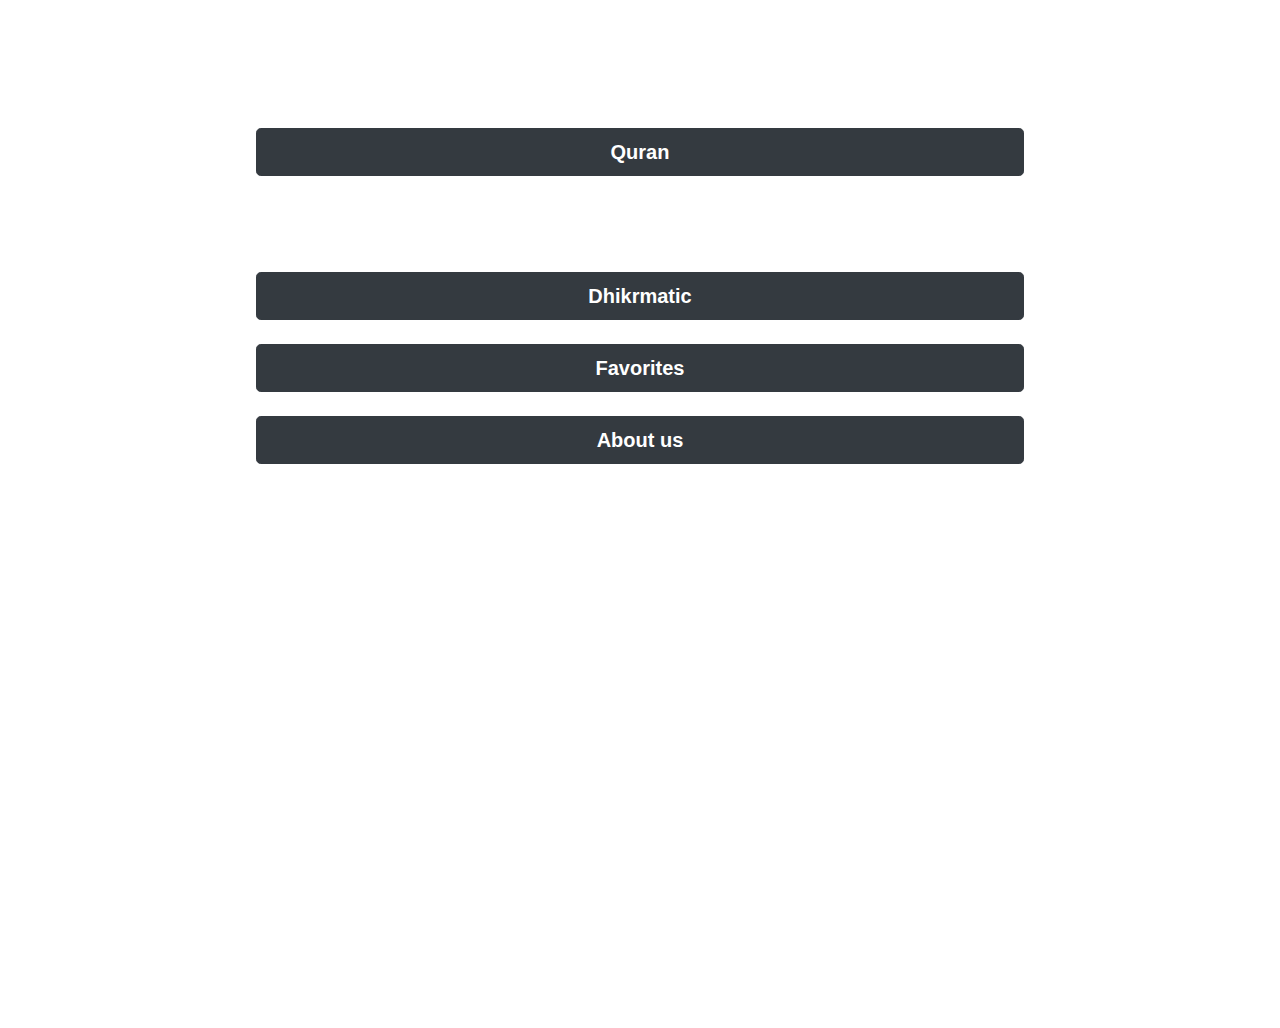
==== index.html @ bc7adff0 "index" ====
<!DOCTYPE html>
<html lang="en">

<head>
	<meta charset="UTF-8">
	<meta name="viewport" content="width=device-width, initial-scale=1">
	<title>Kur'an-ı Kerim</title>
	<link rel="shortcut icon" href="assets/image/favicon.png" type="image/x-icon">
	<link rel="stylesheet" href="https://stackpath.bootstrapcdn.com/bootstrap/4.4.1/css/bootstrap.min.css"
		integrity="sha384-Vkoo8x4CGsO3+Hhxv8T/Q5PaXtkKtu6ug5TOeNV6gBiFeWPGFN9MuhOf23Q9Ifjh" crossorigin="anonymous">
	<link rel="stylesheet" href="https://cdnjs.cloudflare.com/ajax/libs/font-awesome/5.13.0/css/all.min.css">
	<link rel="stylesheet" href="assets/style.css">	
</head>

<body class="bg-home-screen">
	<main>
		<div class="menu">
			<button id="quran" class="btn btn-dark btn-block btn-lg font-weight-bold ">Kur'an-ı Kerim</button><br>
			<button id="dua" class="btn btn-dark btn-block btn-lg font-weight-bold ">Namaz Duaları</button><br>
			<button id="sure" class="btn btn-dark btn-block btn-lg font-weight-bold ">Namaz Sûreleri</button><br>
			<button id="abdest" class="btn btn-dark btn-block btn-lg font-weight-bold ">Abdest</button><br>
			<button id="sayac" class="btn btn-dark btn-block btn-lg font-weight-bold ">Zikirmatik</button><br>
			<button id="bookmark" class="btn btn-dark btn-block btn-lg font-weight-bold ">Favoriler</button><br>
			<button id="about" class="btn btn-dark btn-block btn-lg font-weight-bold ">Hakkımızda</button><br>
		</div>
	</main>

	<script src="https://ajax.googleapis.com/ajax/libs/jquery/3.4.1/jquery.min.js"></script>
	<script src="https://cdnjs.cloudflare.com/ajax/libs/popper.js/1.16.0/umd/popper.min.js"></script>
	<script src="https://maxcdn.bootstrapcdn.com/bootstrap/4.4.1/js/bootstrap.min.js"></script>
	<script src="./assets/script.js"></script>
	<script>
		var userLang = navigator.language || navigator.userLanguage; 
		if (userLang != "tr" ){
			indexPage();
			document.querySelector('#quran').innerHTML = "Quran";
			document.querySelector('#sayac').innerHTML = "Dhikrmatic";
			document.querySelector('#bookmark').innerHTML = "Favorites";
			document.querySelector('#about').innerHTML = "About us";
			document.querySelector('#dua').style.display = "none";
			document.querySelector('#sure').style.display = "none";
			document.querySelector('#abdest').style.display = "none";

		} else {
			indexPage();
			
		}		
	</script>
</body>

</html>
---- assets/style.css ----
@font-face {
    font-family: "mequran";
    src: url('./me_quran.ttf');
    font-weight: bold;
}

* {
    padding: 0;
    margin: 0;
}

a {
    text-decoration: none;
}


.bg-home-screen {
    background-image: url("image/bg4.png");
}

.full-screen {
    font-size: 2em;
    position: absolute;
    top: 1em;
    right: 1em;
}


.menu {
    width: 60%;
    margin: 0 auto;
    margin-top: 15%;
}

.item-menu {
    margin: 5px;
}

footer {
    position: absolute;
    bottom: 0;
    text-align: center;
    padding: 1em;
    width: 100%;
    line-height: 0;
    height: 2.5em;
}

footer a {
    color: white;
}


.header-quran {
    width: 100%;
    height: 3em;
    display: flex;
    position: sticky;
    top: 0;
}

.header-quran .baslik {
    margin-top: 0.5em;
    height: 100%;
    
    flex-basis: 50%;
    font-weight: bold;
    font-size: 1.2em;
}

.header-quran .ikon {
    text-align: right;
    flex-basis: 50%;
}

.header-quran i {
    margin-top: 0.8em;
    margin-right: 1em;
}

.no_s {
    border-radius: 50%;
    width: 2.5em;
    height: 2.5em;
    margin-top: 0;

    border: 2px solid #8FD19E;
    top: 0;
    text-align: center;
    line-height: 2.3em;
}


.td1 {
    padding: 0;
}

.td2 {
    line-height: 2.5em;
}


.strong {
    font-weight: 450;
}


.list-item {
    display: flex;
    border-bottom: 0.02em solid #6C757D;
    padding-bottom: .5rem;
}

.list-item:last-child {
    border-bottom: none;
}

.item-icon {
    flex-basis: 13%;
    text-align: center;
}

.item-icon .no-ayat,
.item-icon i {
    margin-top: 1.4em;

}

.item-yazi {
    flex-basis: 75%;
   
}

.yazi-tr {
    font-weight: bold;
    font-size: 1.6em;
    line-height: 1em;
    margin-bottom: .5em;
    
   
}

.yazi-en {
    font-style: bold;
    font-size: 1.6em;
    line-height: 1em;
    margin-bottom: .5em;
   
}

.yazi-arab {
    font-family: 'mequran';
    text-align: right;
    margin-top: 1.2em;
    font-size: 2.4em;
    line-height: 2.6em;
    margin-bottom: 1em;
}




.no-ayat {
    border: 2px solid #218838;
    width: 2em;
    text-align: center;
    border-radius: 50%;
    margin: 0 auto;
    margin-top: 0.5em;
}

body{
    height: 100vh;
} 
.container{
    height: 100%;
}


.card-body .kata {
    display: inline;
    flex-basis: 80%;
}

.card-body .jam {
    display: inline;
    flex-basis: 20%;
}

.card-body .kata,
.card-body .jam {
    font-size: 1.2em;
}

.card {
    height: 4em;
}


/* About */
.about {
    max-width: 95%;
}

.about-baslik {
    margin-top: 0.5em;
    height: 100%;
    margin-left: 1em;
    font-weight: bold;
    font-size: 1.2em;
}

.about-ikon {
    line-height: 2em;
}

.loading {
    margin-top: 50%;
}

.toast{
    position: fixed;
    top: 50%;
}


@media only screen and (min-width: 1000px) {
    .menu{
        margin-top: 10%;
    }
    .loading{
        margin-top: 15%;
    }
}

/* Counter Styles */
#counterContainer {
    display: flex;
    flex-direction: column;
    justify-content: center;
    align-items: center;
    
  }
  
  #counterNumber {
    font-size: 10rem;
    margin-bottom: 2rem;
  }
  
  #counterButtons {
    display: flex;
  }
  
  #counterButtons button {
    font-size: 2rem;
    padding: 1rem;
    margin: 0 0.5rem;
    border: none;
    border-radius: 5px;    
    color: #fff;
    cursor: pointer;
  }
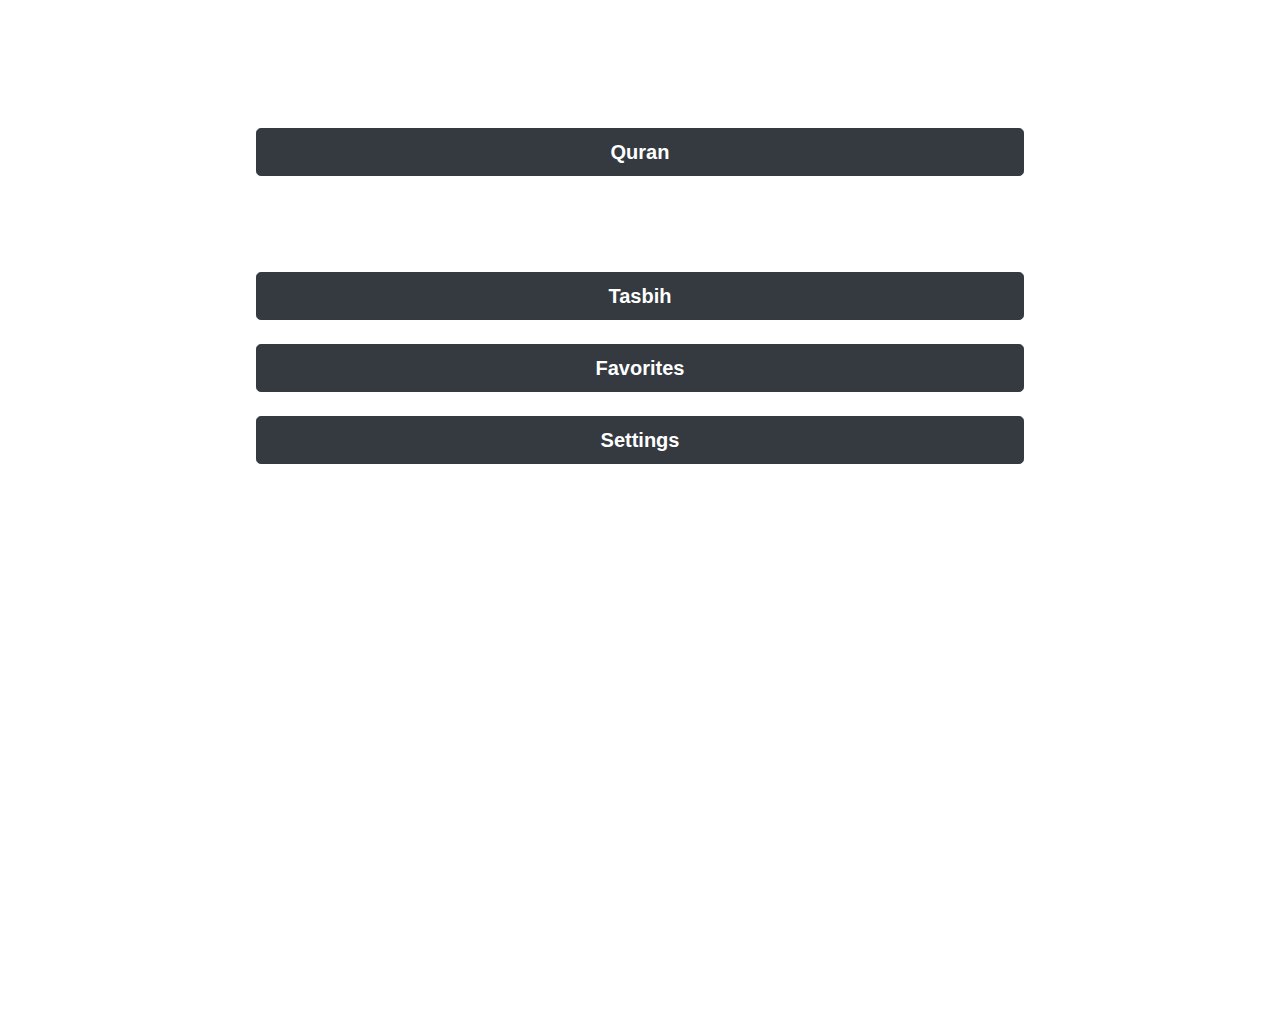
==== commit b16d45da: "updated" ====
--- a/index.html
+++ b/index.html
@@ -15,13 +15,13 @@
 <body class="bg-home-screen">
 	<main>
 		<div class="menu">
-			<button id="quran" class="btn btn-dark btn-block btn-lg font-weight-bold ">Kur'an-ı Kerim</button><br>
+			<button id="quran" class="btn btn-dark btn-block btn-lg font-weight-bold ">Quran</button><br>
 			<button id="dua" class="btn btn-dark btn-block btn-lg font-weight-bold ">Namaz Duaları</button><br>
 			<button id="sure" class="btn btn-dark btn-block btn-lg font-weight-bold ">Namaz Sûreleri</button><br>
 			<button id="abdest" class="btn btn-dark btn-block btn-lg font-weight-bold ">Abdest</button><br>
-			<button id="sayac" class="btn btn-dark btn-block btn-lg font-weight-bold ">Zikirmatik</button><br>
-			<button id="bookmark" class="btn btn-dark btn-block btn-lg font-weight-bold ">Favoriler</button><br>
-			<button id="about" class="btn btn-dark btn-block btn-lg font-weight-bold ">Hakkımızda</button><br>
+			<button id="sayac" class="btn btn-dark btn-block btn-lg font-weight-bold ">Tasbih</button><br>
+			<button id="bookmark" class="btn btn-dark btn-block btn-lg font-weight-bold ">Favorites</button><br>
+			<button id="about" class="btn btn-dark btn-block btn-lg font-weight-bold ">Settings</button><br>
 		</div>
 	</main>
 
@@ -30,21 +30,24 @@
 	<script src="https://maxcdn.bootstrapcdn.com/bootstrap/4.4.1/js/bootstrap.min.js"></script>
 	<script src="./assets/script.js"></script>
 	<script>
-		var userLang = navigator.language || navigator.userLanguage; 
-		if (userLang != "tr" ){
+		const langValue = localStorage.getItem("langValue");
+		loadLanguage();
+		if (langValue == "tr" ){
 			indexPage();
-			document.querySelector('#quran').innerHTML = "Quran";
-			document.querySelector('#sayac').innerHTML = "Dhikrmatic";
-			document.querySelector('#bookmark').innerHTML = "Favorites";
-			document.querySelector('#about').innerHTML = "About us";
+			document.querySelector('#quran').innerHTML = "Kur'an-ı Kerim";
+			document.querySelector('#sayac').innerHTML = "Zikirmatik";
+			document.querySelector('#bookmark').innerHTML = "Favoriler";
+			document.querySelector('#about').innerHTML = "Ayarlar";
+			
+
+		} else {
+			indexPage();
 			document.querySelector('#dua').style.display = "none";
 			document.querySelector('#sure').style.display = "none";
 			document.querySelector('#abdest').style.display = "none";
-
-		} else {
-			indexPage();
 			
 		}		
+		
 	</script>
 </body>
 
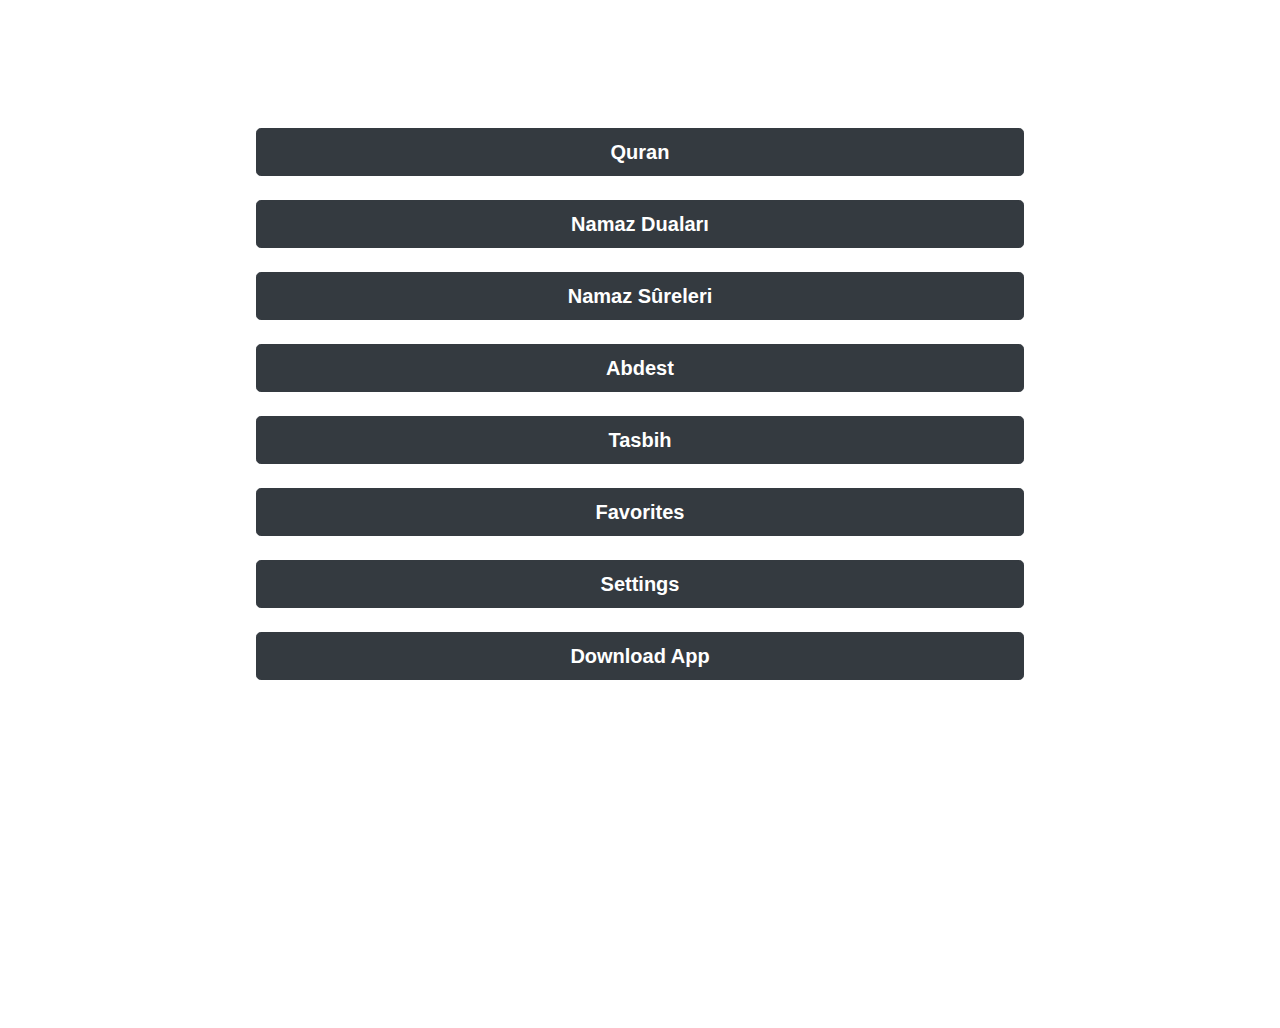
==== commit 88d9a30e: "updated" ====
--- a/index.html
+++ b/index.html
@@ -9,7 +9,7 @@
 	<link rel="stylesheet" href="https://stackpath.bootstrapcdn.com/bootstrap/4.4.1/css/bootstrap.min.css"
 		integrity="sha384-Vkoo8x4CGsO3+Hhxv8T/Q5PaXtkKtu6ug5TOeNV6gBiFeWPGFN9MuhOf23Q9Ifjh" crossorigin="anonymous">
 	<link rel="stylesheet" href="https://cdnjs.cloudflare.com/ajax/libs/font-awesome/5.13.0/css/all.min.css">
-	<link rel="stylesheet" href="assets/style.css">	
+	<link rel="stylesheet" href="assets/style.css">
 </head>
 
 <body class="bg-home-screen">
@@ -22,6 +22,7 @@
 			<button id="sayac" class="btn btn-dark btn-block btn-lg font-weight-bold ">Tasbih</button><br>
 			<button id="bookmark" class="btn btn-dark btn-block btn-lg font-weight-bold ">Favorites</button><br>
 			<button id="about" class="btn btn-dark btn-block btn-lg font-weight-bold ">Settings</button><br>
+			<button id="app" class="btn btn-dark btn-block btn-lg font-weight-bold ">Download App</button><br>
 		</div>
 	</main>
 
@@ -31,23 +32,29 @@
 	<script src="./assets/script.js"></script>
 	<script>
 		const langValue = localStorage.getItem("langValue");
+		const isAndroid = /Android/i.test(navigator.userAgent);
+
 		loadLanguage();
-		if (langValue == "tr" ){
+		if (langValue == "tr") {
 			indexPage();
 			document.querySelector('#quran').innerHTML = "Kur'an-ı Kerim";
 			document.querySelector('#sayac').innerHTML = "Zikirmatik";
 			document.querySelector('#bookmark').innerHTML = "Favoriler";
 			document.querySelector('#about').innerHTML = "Ayarlar";
-			
+			document.querySelector('#app').innerHTML = "Uygulamayı İndirin";
+
 
 		} else {
 			indexPage();
 			document.querySelector('#dua').style.display = "none";
 			document.querySelector('#sure').style.display = "none";
 			document.querySelector('#abdest').style.display = "none";
-			
-		}		
-		
+
+		}
+		if (isAndroid) {
+			document.querySelector('#app').style.display = "none";
+		};
+
 	</script>
 </body>
 
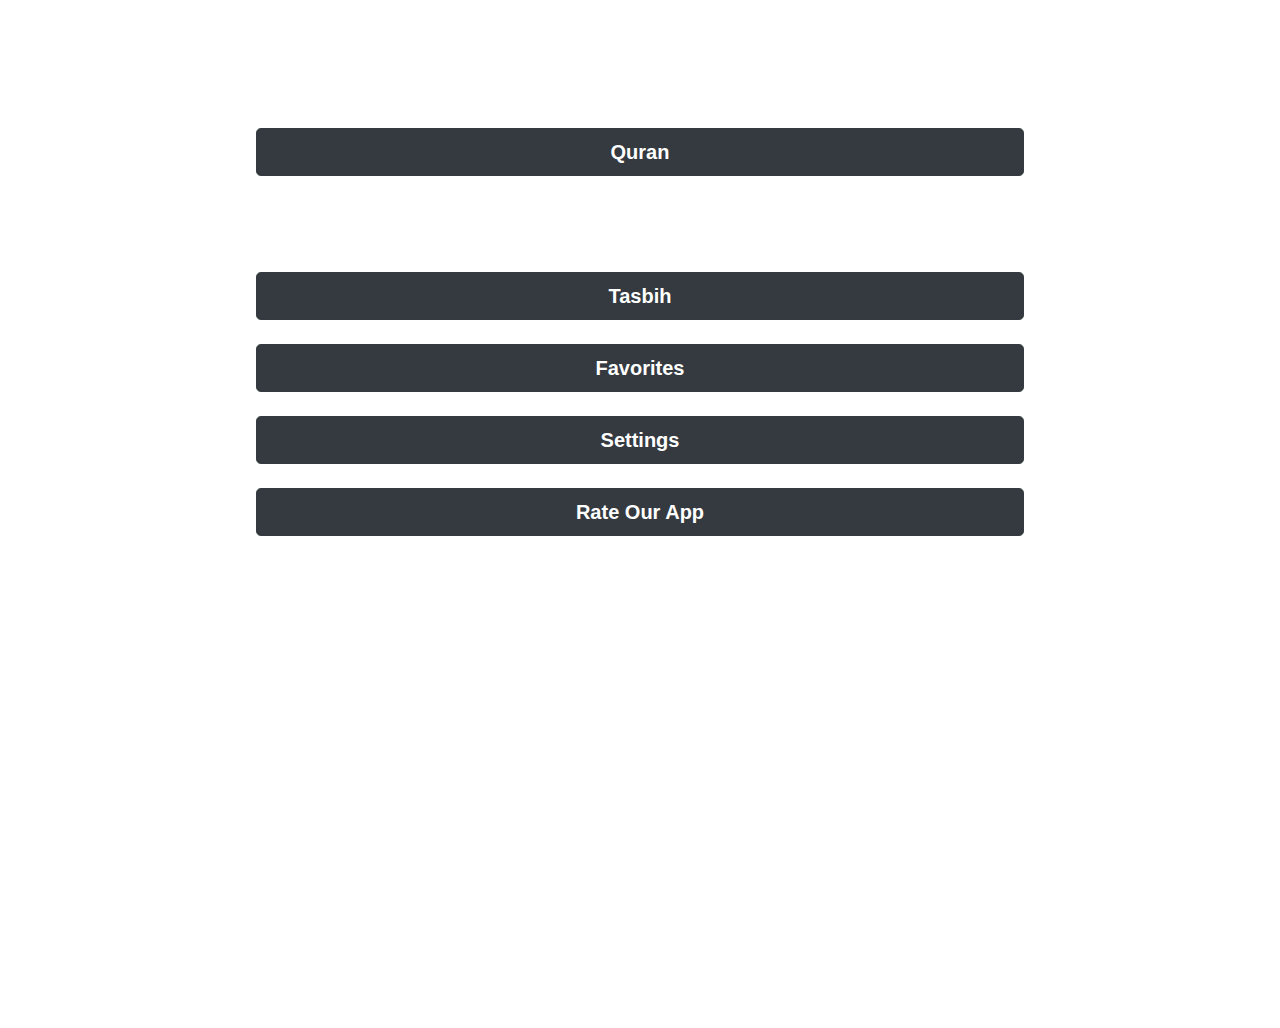
==== commit defe2752: "updated" ====
--- a/index.html
+++ b/index.html
@@ -9,7 +9,7 @@
 	<link rel="stylesheet" href="https://stackpath.bootstrapcdn.com/bootstrap/4.4.1/css/bootstrap.min.css"
 		integrity="sha384-Vkoo8x4CGsO3+Hhxv8T/Q5PaXtkKtu6ug5TOeNV6gBiFeWPGFN9MuhOf23Q9Ifjh" crossorigin="anonymous">
 	<link rel="stylesheet" href="https://cdnjs.cloudflare.com/ajax/libs/font-awesome/5.13.0/css/all.min.css">
-	<link rel="stylesheet" href="assets/style.css">
+	<link rel="stylesheet" href="assets/style.css">	
 </head>
 
 <body class="bg-home-screen">
@@ -22,7 +22,7 @@
 			<button id="sayac" class="btn btn-dark btn-block btn-lg font-weight-bold ">Tasbih</button><br>
 			<button id="bookmark" class="btn btn-dark btn-block btn-lg font-weight-bold ">Favorites</button><br>
 			<button id="about" class="btn btn-dark btn-block btn-lg font-weight-bold ">Settings</button><br>
-			<button id="app" class="btn btn-dark btn-block btn-lg font-weight-bold ">Download App</button><br>
+			<button id="app" class="btn btn-dark btn-block btn-lg font-weight-bold ">Rate Our App</button><br>
 		</div>
 	</main>
 
@@ -32,29 +32,24 @@
 	<script src="./assets/script.js"></script>
 	<script>
 		const langValue = localStorage.getItem("langValue");
-		const isAndroid = /Android/i.test(navigator.userAgent);
-
 		loadLanguage();
-		if (langValue == "tr") {
+		if (langValue == "tr" ){
 			indexPage();
 			document.querySelector('#quran').innerHTML = "Kur'an-ı Kerim";
 			document.querySelector('#sayac').innerHTML = "Zikirmatik";
 			document.querySelector('#bookmark').innerHTML = "Favoriler";
 			document.querySelector('#about').innerHTML = "Ayarlar";
-			document.querySelector('#app').innerHTML = "Uygulamayı İndirin";
-
+			document.querySelector('#app').innerHTML = "Uygulamamıza Puan Verin";
+			
 
 		} else {
 			indexPage();
 			document.querySelector('#dua').style.display = "none";
 			document.querySelector('#sure').style.display = "none";
 			document.querySelector('#abdest').style.display = "none";
-
-		}
-		if (isAndroid) {
-			document.querySelector('#app').style.display = "none";
-		};
-
+			
+		}		
+		
 	</script>
 </body>
 
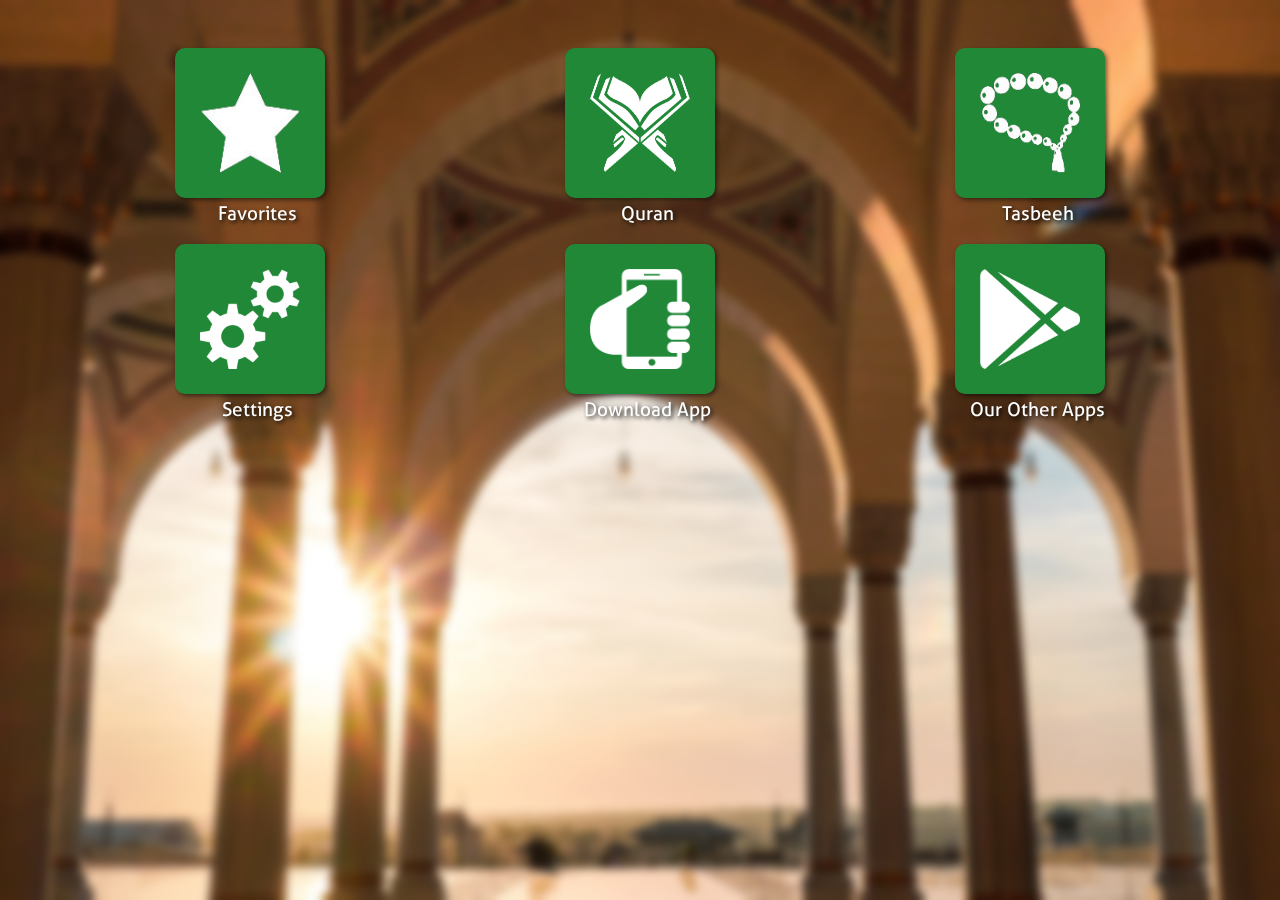
==== commit 17629797: "big update" ====
--- a/index.html
+++ b/index.html
@@ -9,20 +9,69 @@
 	<link rel="stylesheet" href="https://stackpath.bootstrapcdn.com/bootstrap/4.4.1/css/bootstrap.min.css"
 		integrity="sha384-Vkoo8x4CGsO3+Hhxv8T/Q5PaXtkKtu6ug5TOeNV6gBiFeWPGFN9MuhOf23Q9Ifjh" crossorigin="anonymous">
 	<link rel="stylesheet" href="https://cdnjs.cloudflare.com/ajax/libs/font-awesome/5.13.0/css/all.min.css">
-	<link rel="stylesheet" href="assets/style.css">	
+	<link rel="stylesheet" href="assets/style.css">
 </head>
 
-<body class="bg-home-screen">
+<body class="body background">
 	<main>
-		<div class="menu">
-			<button id="quran" class="btn btn-dark btn-block btn-lg font-weight-bold ">Quran</button><br>
-			<button id="dua" class="btn btn-dark btn-block btn-lg font-weight-bold ">Namaz Duaları</button><br>
-			<button id="sure" class="btn btn-dark btn-block btn-lg font-weight-bold ">Namaz Sûreleri</button><br>
-			<button id="abdest" class="btn btn-dark btn-block btn-lg font-weight-bold ">Abdest</button><br>
-			<button id="sayac" class="btn btn-dark btn-block btn-lg font-weight-bold ">Tasbih</button><br>
-			<button id="bookmark" class="btn btn-dark btn-block btn-lg font-weight-bold ">Favorites</button><br>
-			<button id="about" class="btn btn-dark btn-block btn-lg font-weight-bold ">Settings</button><br>
-			<button id="app" class="btn btn-dark btn-block btn-lg font-weight-bold ">Rate Our App</button><br>
+
+		<div class="container pt-5">
+			<div class="row ">
+				<div class="col-lg-4 col-6" id="bookmark">
+					<div class="text-center">
+						<img class="button-image" src="./assets/image/1.png" alt="Image 1">
+						<h4 id="bookmarkT">Favorites</h4>
+					</div>
+				</div>
+				<div class="col-lg-4 col-6" id="quran">
+					<div class="text-center">
+						<img class="button-image" src="./assets/image/2.png" alt="Image 2">
+						<h4 id="quranT">Quran</h4>
+					</div>
+				</div>
+				<div class="col-lg-4 col-6" id="sayac">
+					<div class="text-center">
+						<img class="button-image" src="./assets/image/3.png" alt="Image 3">
+						<h4 id="sayacT">Tasbeeh</h4>
+					</div>
+				</div>
+				<div class="col-lg-4 col-6" id="dua">
+					<div class="text-center">
+						<img class="button-image" src="./assets/image/4.png" alt="Image 4">
+						<h4 id="duaT">Namaz Duaları</h4>
+					</div>
+				</div>
+				<div class="col-lg-4 col-6" id="sure">
+					<div class="text-center">
+						<img class="button-image" src="./assets/image/5.png" alt="Image 5">
+						<h4 id="sureT">Namaz Sûreleri</h4>
+					</div>
+				</div>
+				<div class="col-lg-4 col-6" id="abdest">
+					<div class="text-center">
+						<img class="button-image" src="./assets/image/6.png" alt="Image 6">
+						<h4 id="abdestT">Abdest</h4>
+					</div>
+				</div>
+				<div class="col-lg-4 col-6" id="about">
+					<div class="text-center">
+						<img class="button-image" src="./assets/image/7.png" alt="Image 7">
+						<h4 id="aboutT">Settings</h4>
+					</div>
+				</div>
+				<div class="col-lg-4 col-6" id="app">
+					<div class="text-center">
+						<img class="button-image" src="./assets/image/8.png" alt="Image 8">
+						<h4 id="appT">Download App</h4>
+					</div>
+				</div>
+				<div class="col-lg-4 col-6" id="other">
+					<div class="text-center">
+						<img class="button-image" src="./assets/image/9.png" alt="Image 9">
+						<h4 id="otherT">Our Other Apps</h4>
+					</div>
+				</div>
+			</div>
 		</div>
 	</main>
 
@@ -31,25 +80,64 @@
 	<script src="https://maxcdn.bootstrapcdn.com/bootstrap/4.4.1/js/bootstrap.min.js"></script>
 	<script src="./assets/script.js"></script>
 	<script>
+
+		$(document).ready(function () {
+			const bgImages = [
+				"./assets/image/m0.jpg",
+				"./assets/image/m1.jpg",
+				"./assets/image/m2.jpg",
+				"./assets/image/m3.jpg",
+				"./assets/image/m4.jpg",
+				"./assets/image/m5.jpg",
+				"./assets/image/m6.jpg",
+				"./assets/image/m7.jpg",
+				"./assets/image/m8.jpg",
+				"./assets/image/m9.jpg",
+				"./assets/image/m10.jpg",
+				"./assets/image/m11.jpg",
+				"./assets/image/m12.jpg",
+				"./assets/image/m13.jpg"
+				// Add more image paths as needed
+			];
+
+			const randomIndex = Math.floor(Math.random(0,14) * bgImages.length);
+			const randomImage = bgImages[randomIndex];
+
+			$(".background").css({
+				"background-image": `url('${randomImage}')`,
+			});
+		});
 		const langValue = localStorage.getItem("langValue");
 		loadLanguage();
-		if (langValue == "tr" ){
+		if (langValue == "tr") {
 			indexPage();
-			document.querySelector('#quran').innerHTML = "Kur'an-ı Kerim";
-			document.querySelector('#sayac').innerHTML = "Zikirmatik";
-			document.querySelector('#bookmark').innerHTML = "Favoriler";
-			document.querySelector('#about').innerHTML = "Ayarlar";
-			document.querySelector('#app').innerHTML = "Uygulamamıza Puan Verin";
-			
+			document.querySelector('#quranT').innerHTML = "Kur'an-ı Kerim";
+			document.querySelector('#sayacT').innerHTML = "Zikirmatik";
+			document.querySelector('#bookmarkT').innerHTML = "Favoriler";
+			document.querySelector('#aboutT').innerHTML = "Ayarlar";
+			document.querySelector('#appT').innerHTML = "Uygulamayı İndirin";
+			document.querySelector('#otherT').innerHTML = "Diğer Uygulamalarımız";
+
 
 		} else {
 			indexPage();
 			document.querySelector('#dua').style.display = "none";
 			document.querySelector('#sure').style.display = "none";
 			document.querySelector('#abdest').style.display = "none";
-			
-		}		
-		
+
+		}
+
+
+
+		if (isAndroid) {
+			document.querySelector('#app').style.display = "none";
+			document.querySelector('#about').style.display = "none";
+			document.querySelector('#other').style.display = "none";
+		}
+
+
+
+
 	</script>
 </body>
 
--- a/assets/style.css
+++ b/assets/style.css
@@ -4,6 +4,12 @@
     font-weight: bold;
 }
 
+@font-face {
+    font-family: "aller";
+    src: url('./Aller_Std_Rg.ttf');
+    font-weight: bold;
+}
+
 * {
     padding: 0;
     margin: 0;
@@ -14,9 +20,22 @@
 }
 
 
-.bg-home-screen {
-    background-image: url("image/bg4.png");
-}
+
+body {
+    margin: 0;
+    overflow: hidden;
+    background-image: url('./assets/images/default-bg.jpg'); /* Default background image */
+    background-size: cover;
+    background-position: center;
+  }
+
+  .background {
+    background-color: #1d1d1d;
+    background-size: cover;
+    background-position: center;
+    transition: background-image 0.5s ease;
+    backdrop-filter: blur(5px); /* Add blur effect to the background image */
+  }
 
 .full-screen {
     font-size: 2em;
@@ -31,6 +50,7 @@
     margin: 0 auto;
     margin-top: 15%;
 }
+
 
 .item-menu {
     margin: 5px;
@@ -104,11 +124,15 @@
     font-weight: 450;
 }
 
+.list-ayah{
+    width: 100%;
+}
 
 .list-item {
     display: flex;
     border-bottom: 0.02em solid #6C757D;
     padding-bottom: .5rem;
+    width: 100%;
 }
 
 .list-item:last-child {
@@ -157,16 +181,25 @@
     margin-bottom: 1em;
 }
 
+.yazi-arab2 {
+    font-family: 'mequran';
+    text-align: right;
+    font-size: 1.6em;
+    line-height: 1em;
+    margin-bottom: .5em;
+}
+
 
 
 
 .no-ayat {
-    border: 2px solid #218838;
+    border: 3px solid #218838;
     width: 2em;
     text-align: center;
     border-radius: 50%;
     margin: 0 auto;
     margin-top: 0.5em;
+    font-weight: bold;
 }
 
 body{
@@ -174,6 +207,11 @@
 } 
 .container{
     height: 100%;
+    padding-right: 0px;
+    padding-left: 0px;
+    margin-right: auto;
+    margin-left: auto;
+
 }
 
 
@@ -252,7 +290,7 @@
   }
   
   #counterButtons button {
-    font-size: 2rem;
+    font-size: 1rem;
     padding: 1rem;
     margin: 0 0.5rem;
     border: none;
@@ -262,4 +300,62 @@
   }
   
   
-  +  /* Styles for the play button */
+#playButton {
+    position: fixed;
+    bottom: 20px;
+    right: 20px;
+    width: 60px;
+    height: 60px;
+    border-radius: 50%;
+    background-color: green;
+    color: white;
+    border: none;
+    outline: none;
+    cursor: pointer;
+    display: flex;
+    justify-content: center;
+    align-items: center;
+    font-size: 24px;
+  }
+
+  #playButton.play {
+    background-color: green;
+    color: white;
+  }
+  
+  /* Styles for the pause button */
+  #playButton.pause {
+    background-color: rgb(52, 58, 64);
+    color: white;
+  }
+
+  .yellow-star{
+    color: rgb(200, 153, 0);
+  }
+
+  .blurred {
+    filter: blur(4px); /* Adjust the blur amount as needed */
+    opacity: 0.7; /* Adjust the opacity as needed */
+  }
+
+  .button-image {
+    width: 150px;
+    height: 150px;
+    max-height: 150px; /* Adjust the maximum height as needed */
+    background-color: #218838;
+    border-radius: 10px;
+    padding: 25px;
+    box-shadow: 2px 2px 4px rgba(0, 0, 0, 0.5); /* Adjust the shadow values as needed */
+  }
+
+  h4 {
+    font-family: 'aller';
+    text-align:center;
+    margin-top: 0.2em;
+    font-size: 1.2em;
+    color: #fff;
+    margin-bottom: 1em;
+    padding-left: 15px;
+    text-shadow: 2px 2px 4px rgba(0, 0, 0, 0.9); /* Adjust the shadow values as needed */
+  }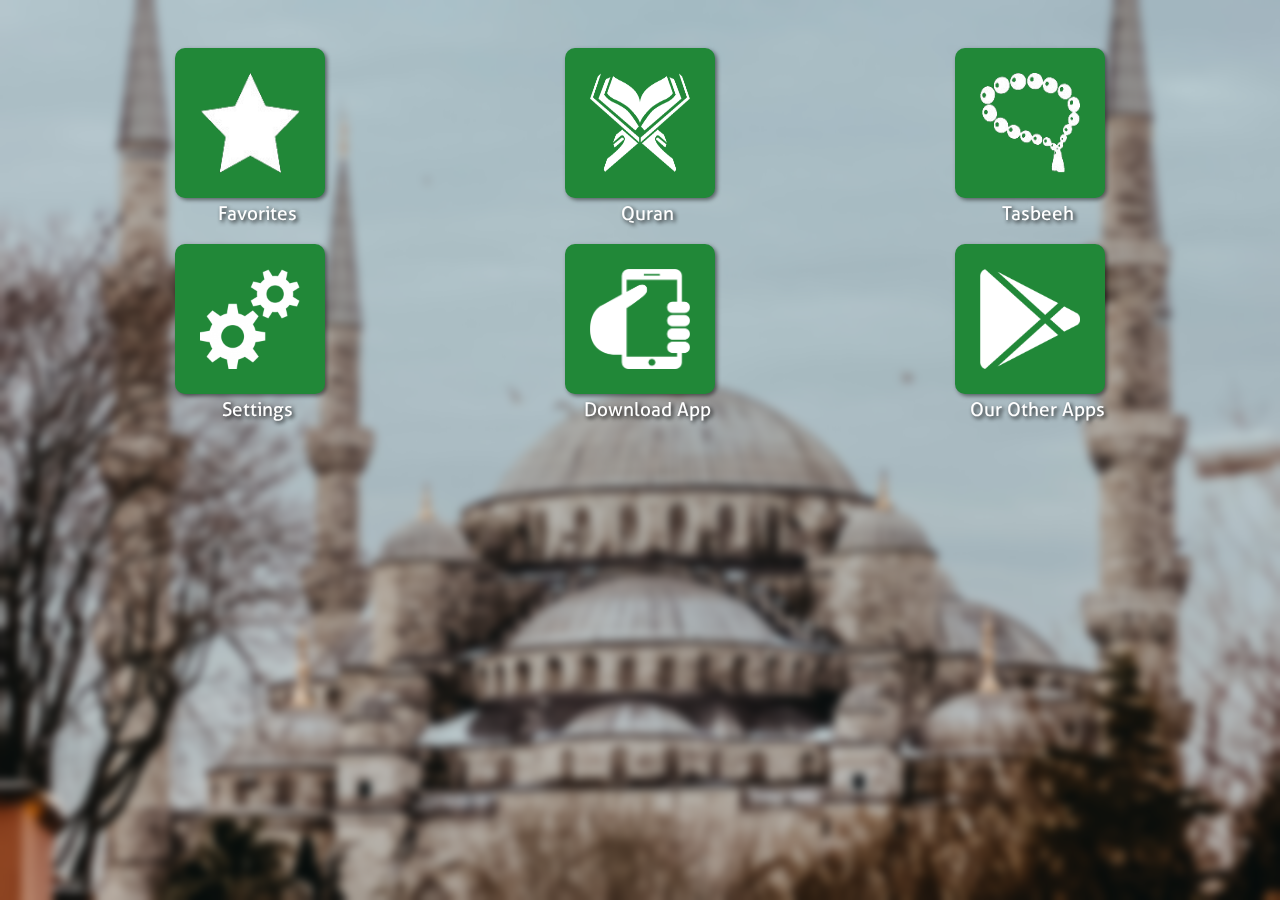
==== commit d68262af: "deleted:    assets/image/favicon.png 	modified:   index.html" ====
--- a/index.html
+++ b/index.html
@@ -5,7 +5,8 @@
 	<meta charset="UTF-8">
 	<meta name="viewport" content="width=device-width, initial-scale=1">
 	<title>Kur'an-ı Kerim</title>
-	<link rel="shortcut icon" href="assets/image/favicon.png" type="image/x-icon">
+	<link rel="manifest" href="manifest.json">
+	<link rel="shortcut icon" href="assets/web/favicon.ico" type="image/x-icon">
 	<link rel="stylesheet" href="https://stackpath.bootstrapcdn.com/bootstrap/4.4.1/css/bootstrap.min.css"
 		integrity="sha384-Vkoo8x4CGsO3+Hhxv8T/Q5PaXtkKtu6ug5TOeNV6gBiFeWPGFN9MuhOf23Q9Ifjh" crossorigin="anonymous">
 	<link rel="stylesheet" href="https://cdnjs.cloudflare.com/ajax/libs/font-awesome/5.13.0/css/all.min.css">
